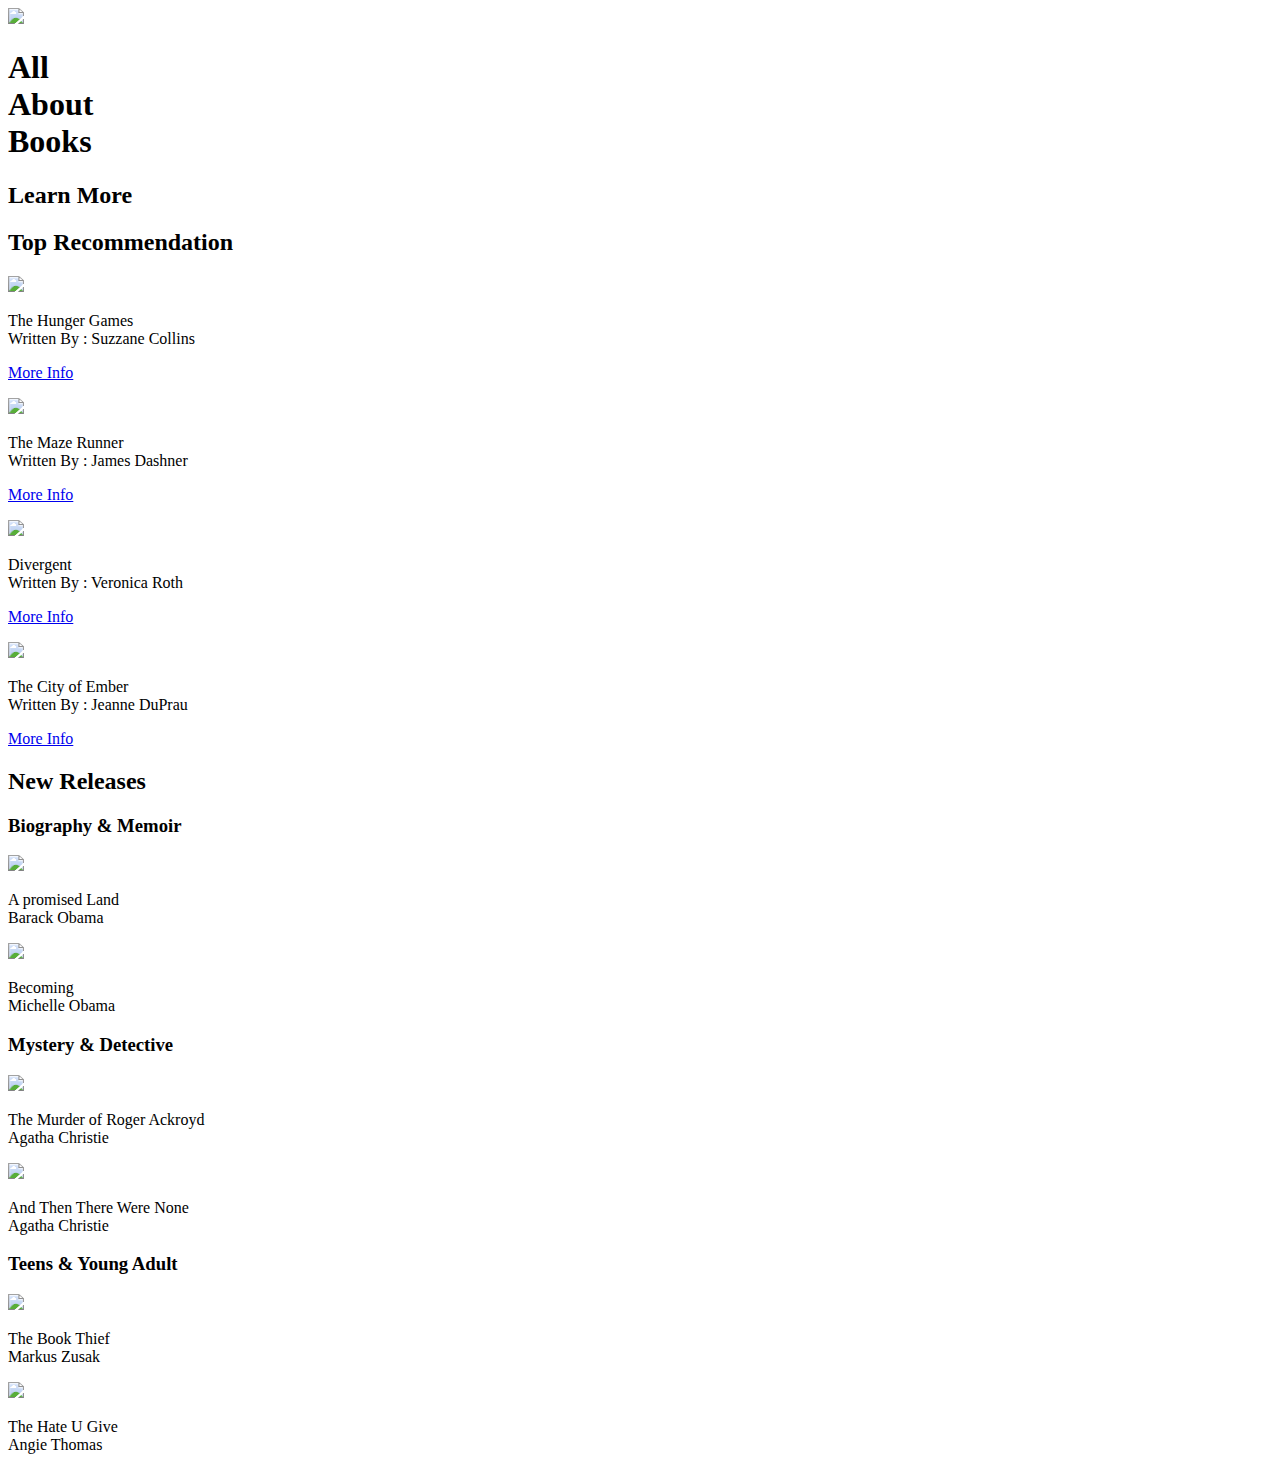
==== index.html @ 15adec6d "Add files via upload" ====
<!DOCTYPE html>
<html>
<head>
	<meta charset="utf-8">
	<title>Book Review</title>
	<link rel="icon" href="book.png">
</head>
<body>
	<div>
		<img src="https://images.unsplash.com/photo-1561657819-51c0511e35ab?ixlib=rb-1.2.1&ixid=MnwxMjA3fDB8MHxwaG90by1wYWdlfHx8fGVufDB8fHx8&auto=format&fit=crop&w=1502&q=80">
		<h1>All <br> About <br> Books</h1>
		<h2>Learn More</h2>
	</div>
	
	<h2>Top Recommendation</h2>

	<div>
		<div>
			<!-- Card 1 -->
			<img src="https://images-na.ssl-images-amazon.com/images/I/61JfGcL2ljL.jpg">
			<p>The Hunger Games <br> Written By : Suzzane Collins</p>
			<a href="https://en.wikipedia.org/wiki/The_Hunger_Games"><p>More Info</p></a>
		</div>
		<div>
			<!-- Card 2 -->
			<img src="https://images-na.ssl-images-amazon.com/images/I/51UU0FLH1wL._SX330_BO1,204,203,200_.jpg">
			<p>The Maze Runner <br> Written By : James Dashner</p>
			<a href="https://en.wikipedia.org/wiki/The_Maze_Runner"><p>More Info</p></a>
		</div>
		<div>
			<!-- Card 3 -->
			<img src="https://images-na.ssl-images-amazon.com/images/I/81-DFVziuwL.jpg">
			<p>Divergent <br> Written By : Veronica Roth</p>
			<a href="https://en.wikipedia.org/wiki/Divergent_(novel)"><p>More Info</p></a>
		</div>
		<div>
			<!-- Card 4 -->
			<img src="https://i.pinimg.com/originals/e0/2a/a6/e02aa65172001645eb90a3da22c59979.jpg">
			<p>The City of Ember <br>Written By : Jeanne DuPrau</p>
			<a href="https://www.goodreads.com/book/show/307791.The_City_of_Ember"><p>More Info</p></a>
		</div>
	</div>

	<h2>New Releases</h2>

	<div>
		<div>
			<h3>Biography & Memoir</h3>
			<div>
				<img src="https://m.media-amazon.com/images/I/91uwocAMtSL.jpg">
				<p>A promised Land <br> Barack Obama</p>
			</div>
			<div>
				<img src="https://images-na.ssl-images-amazon.com/images/I/81h2gWPTYJL.jpg">
				<p>Becoming <br> Michelle Obama</p>
			</div>
		</div>
		<div>
			<h3>Mystery & Detective</h3>
			<div>
				<img src="https://images-na.ssl-images-amazon.com/images/I/713gSnLgjbL.jpg">
				<p>The Murder of Roger Ackroyd <br> Agatha Christie</p>
			</div>
			<div>
				<img src="https://images-na.ssl-images-amazon.com/images/I/81B9LhCS2AL.jpg">
				<p>And Then There Were None <br> Agatha Christie</p>
			</div>
		</div>
		<div>
			<h3>Teens & Young Adult</h3>
			<div>
				<img src="https://torontopubliclibrary.typepad.com/.a/6a00e5509ea6a1883401b8d21891fe970c-pi">
				<p>The Book Thief <br>Markus Zusak</p>
			</div>
			<div>
				<img src="http://www.highpoint.edu/library/files/2018/10/thug.jpg">
				<p>The Hate U Give <br>Angie Thomas</p>
			</div>
		</div>
	</div>

</body>
</html>
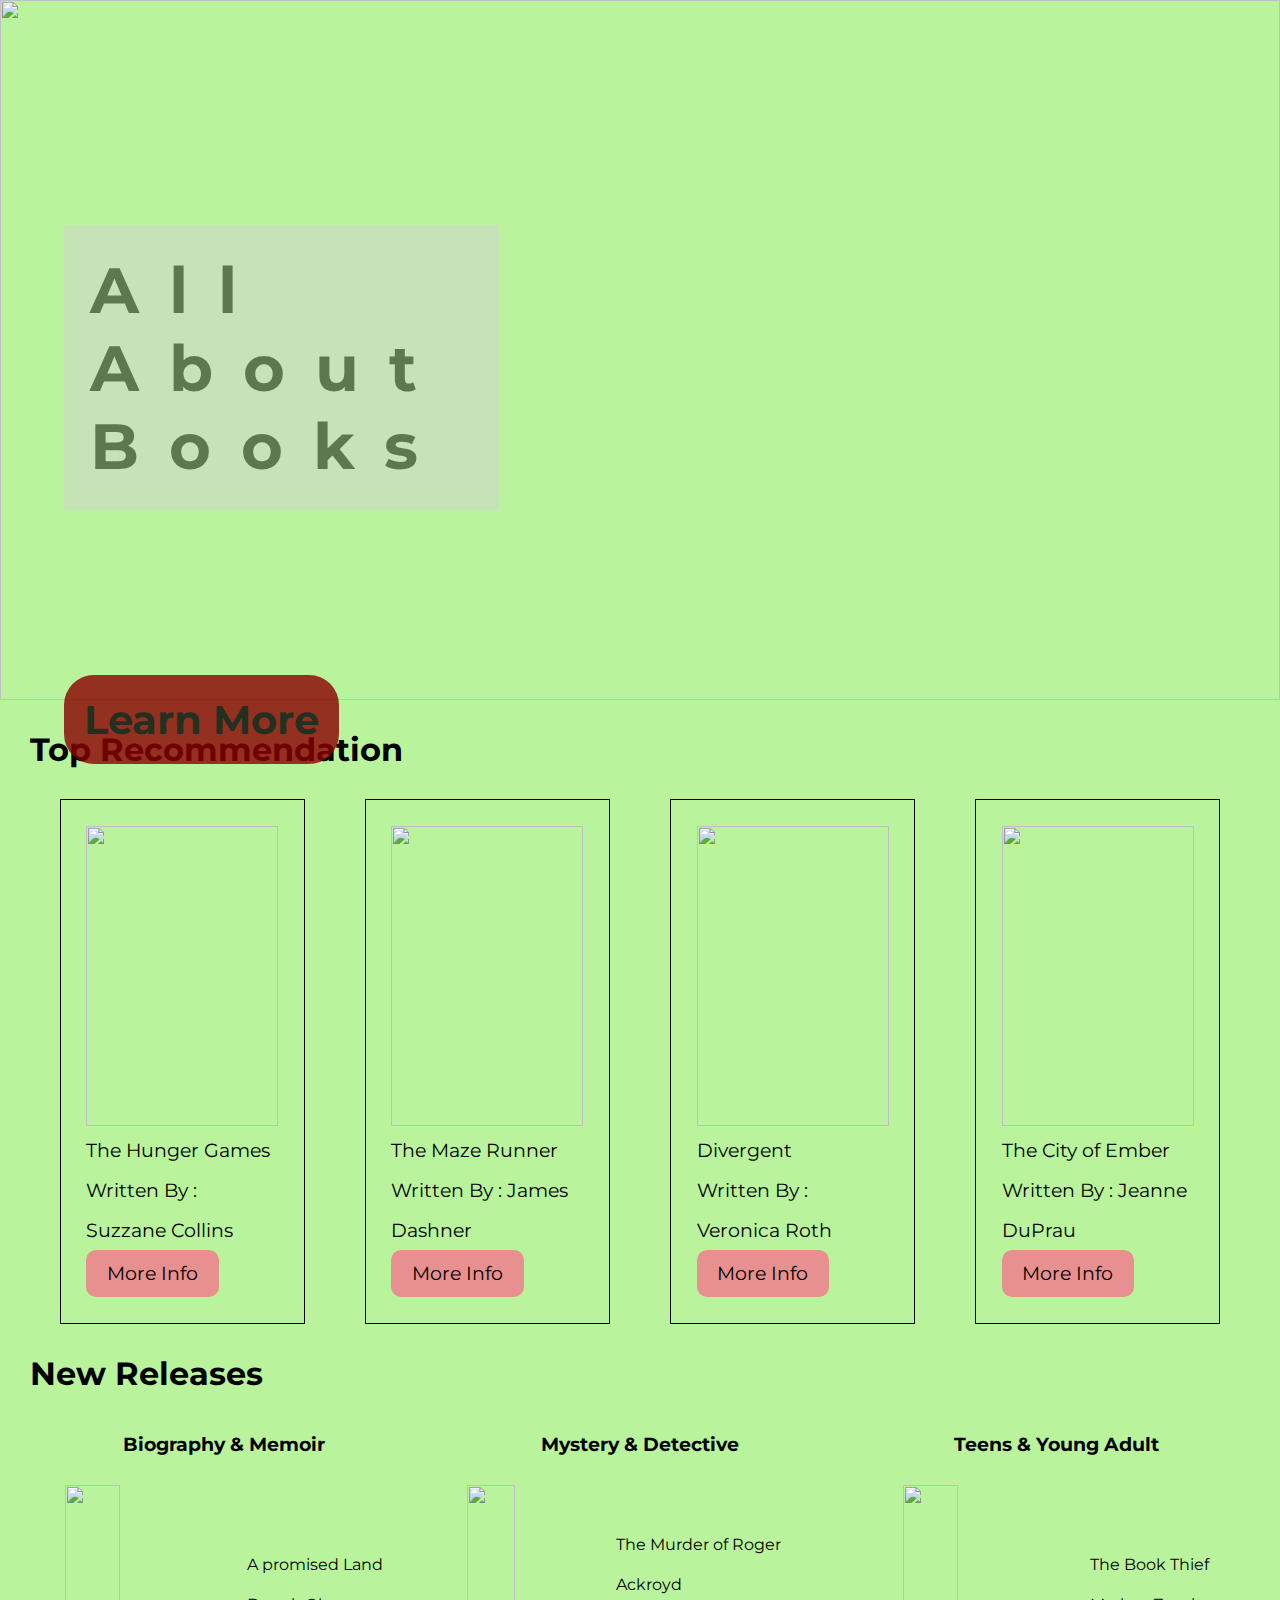
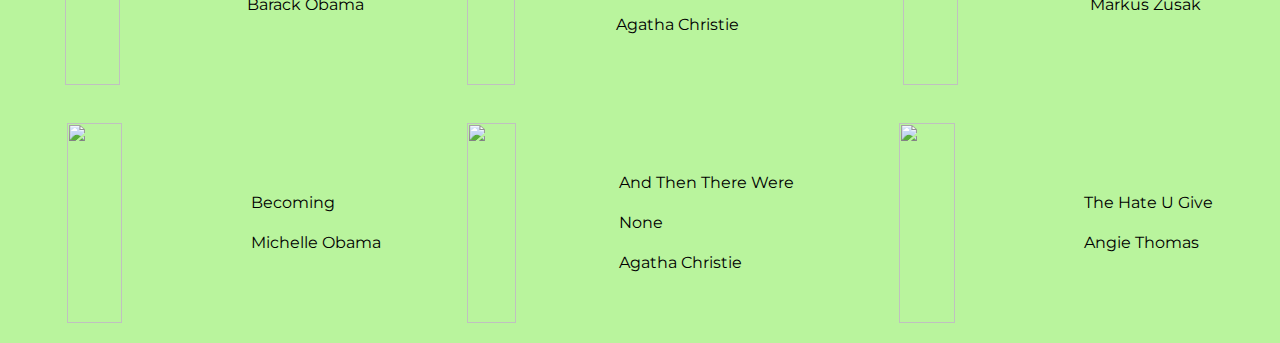
==== commit 909f4baa: "Add files via upload" ====
--- a/index.html
+++ b/index.html
@@ -4,80 +4,105 @@
 	<meta charset="utf-8">
 	<title>Book Review</title>
 	<link rel="icon" href="book.png">
+	<link rel="stylesheet" type="text/css" href="style.css">
+	<link rel="preconnect" href="https://fonts.googleapis.com">
+	<link rel="preconnect" href="https://fonts.gstatic.com" crossorigin>
+	<link href="https://fonts.googleapis.com/css2?family=Montserrat&display=swap" rel="stylesheet">
 </head>
 <body>
-	<div>
-		<img src="https://images.unsplash.com/photo-1561657819-51c0511e35ab?ixlib=rb-1.2.1&ixid=MnwxMjA3fDB8MHxwaG90by1wYWdlfHx8fGVufDB8fHx8&auto=format&fit=crop&w=1502&q=80">
-		<h1>All <br> About <br> Books</h1>
-		<h2>Learn More</h2>
+	<div id="top">
+		<img id="banner" src="https://images.unsplash.com/photo-1561657819-51c0511e35ab?ixlib=rb-1.2.1&ixid=MnwxMjA3fDB8MHxwaG90by1wYWdlfHx8fGVufDB8fHx8&auto=format&fit=crop&w=1502&q=80">
+		<div id="heading">
+			<h1>All <br> About <br> Books</h1>
+		</div>
+		
+		<h2 id="bannertext">Learn More</h2>
 	</div>
 	
 	<h2>Top Recommendation</h2>
 
-	<div>
-		<div>
+	<div id="recommendation">
+		<div class="border">
 			<!-- Card 1 -->
-			<img src="https://images-na.ssl-images-amazon.com/images/I/61JfGcL2ljL.jpg">
+			<img class="cards" src="https://images-na.ssl-images-amazon.com/images/I/61JfGcL2ljL.jpg">
 			<p>The Hunger Games <br> Written By : Suzzane Collins</p>
-			<a href="https://en.wikipedia.org/wiki/The_Hunger_Games"><p>More Info</p></a>
+			<a href="https://en.wikipedia.org/wiki/The_Hunger_Games"><p class="button">More Info</p></a>
 		</div>
-		<div>
+		<div class="border">
 			<!-- Card 2 -->
-			<img src="https://images-na.ssl-images-amazon.com/images/I/51UU0FLH1wL._SX330_BO1,204,203,200_.jpg">
+			<img class="cards" src="https://images-na.ssl-images-amazon.com/images/I/51UU0FLH1wL._SX330_BO1,204,203,200_.jpg">
 			<p>The Maze Runner <br> Written By : James Dashner</p>
-			<a href="https://en.wikipedia.org/wiki/The_Maze_Runner"><p>More Info</p></a>
+			<a href="https://en.wikipedia.org/wiki/The_Maze_Runner"><p class="button">More Info</p></a>
 		</div>
-		<div>
+		<div class="border">
 			<!-- Card 3 -->
-			<img src="https://images-na.ssl-images-amazon.com/images/I/81-DFVziuwL.jpg">
+			<img class="cards" src="https://images-na.ssl-images-amazon.com/images/I/81-DFVziuwL.jpg">
 			<p>Divergent <br> Written By : Veronica Roth</p>
-			<a href="https://en.wikipedia.org/wiki/Divergent_(novel)"><p>More Info</p></a>
+			<a href="https://en.wikipedia.org/wiki/Divergent_(novel)"><p class="button">More Info</p></a>
 		</div>
-		<div>
+		<div class="border">
 			<!-- Card 4 -->
-			<img src="https://i.pinimg.com/originals/e0/2a/a6/e02aa65172001645eb90a3da22c59979.jpg">
+			<img class="cards" src="https://i.pinimg.com/originals/e0/2a/a6/e02aa65172001645eb90a3da22c59979.jpg">
 			<p>The City of Ember <br>Written By : Jeanne DuPrau</p>
-			<a href="https://www.goodreads.com/book/show/307791.The_City_of_Ember"><p>More Info</p></a>
+			<a href="https://www.goodreads.com/book/show/307791.The_City_of_Ember"><p class="button">More Info</p></a>
 		</div>
 	</div>
 
 	<h2>New Releases</h2>
 
-	<div>
-		<div>
+	<div id="new">
+		<div class="column">
 			<h3>Biography & Memoir</h3>
-			<div>
-				<img src="https://m.media-amazon.com/images/I/91uwocAMtSL.jpg">
-				<p>A promised Land <br> Barack Obama</p>
+			<div class="desc">
+				<img class="list" src="https://m.media-amazon.com/images/I/91uwocAMtSL.jpg">
+				<div>
+					<p class="paragraph">A promised Land <br> Barack Obama</p>
+				</div>
+				
 			</div>
-			<div>
-				<img src="https://images-na.ssl-images-amazon.com/images/I/81h2gWPTYJL.jpg">
-				<p>Becoming <br> Michelle Obama</p>
+			<div class="desc">
+				<img class="list" src="https://images-na.ssl-images-amazon.com/images/I/81h2gWPTYJL.jpg">
+				<div>
+					<p class="paragraph">Becoming <br> Michelle Obama</p>
+				</div>
 			</div>
 		</div>
-		<div>
+		<div class="column">
 			<h3>Mystery & Detective</h3>
-			<div>
-				<img src="https://images-na.ssl-images-amazon.com/images/I/713gSnLgjbL.jpg">
-				<p>The Murder of Roger Ackroyd <br> Agatha Christie</p>
+			<div class="desc"> 
+				<img class="list" src="https://images-na.ssl-images-amazon.com/images/I/713gSnLgjbL.jpg">
+				<div>
+					<p class="paragraph">The Murder of Roger Ackroyd <br> Agatha Christie</p>
+				</div>
+				
 			</div>
-			<div>
-				<img src="https://images-na.ssl-images-amazon.com/images/I/81B9LhCS2AL.jpg">
-				<p>And Then There Were None <br> Agatha Christie</p>
+			<div class="desc">
+				<img class="list" src="https://images-na.ssl-images-amazon.com/images/I/81B9LhCS2AL.jpg">
+				<div>
+					<p class="paragraph"> And Then There Were None <br> Agatha Christie</p>
+				</div>
+				
 			</div>
 		</div>
-		<div>
+		<div class="column">
 			<h3>Teens & Young Adult</h3>
-			<div>
-				<img src="https://torontopubliclibrary.typepad.com/.a/6a00e5509ea6a1883401b8d21891fe970c-pi">
-				<p>The Book Thief <br>Markus Zusak</p>
+			<div class="desc">
+				<img class="list" src="https://torontopubliclibrary.typepad.com/.a/6a00e5509ea6a1883401b8d21891fe970c-pi">
+				<div>
+					<p class="paragraph">The Book Thief <br>Markus Zusak</p>
+				</div>
+				
 			</div>
-			<div>
-				<img src="http://www.highpoint.edu/library/files/2018/10/thug.jpg">
-				<p>The Hate U Give <br>Angie Thomas</p>
+			<div class="desc">
+				<img class="list" src="http://www.highpoint.edu/library/files/2018/10/thug.jpg">
+				<div>
+					<p class="paragraph">The Hate U Give <br>Angie Thomas</p>
+				</div>
+				
 			</div>
 		</div>
 	</div>
 
+
 </body>
 </html>--- a/style.css
+++ b/style.css
@@ -0,0 +1,186 @@
+#banner{
+	width: 100%;
+	position: relative;
+	height: 700px;
+	object-fit: cover;
+}
+
+#top{
+	display: flex;
+}
+
+#top>div, #top>h2{
+	position: absolute;
+}
+
+h1{
+	font-size: 400%;
+	color: black;
+	font-weight: bold;
+	letter-spacing: 30px;
+	opacity: 1;
+}
+
+#bannertext{
+	padding: 20px;
+	border-radius: 30px;
+	background-color: darkred;
+	font-size: 250%;
+	opacity: 0.8;
+	top: 75%;
+	left: 5%;
+}
+
+body{
+	font-family: 'Montserrat', sans-serif;
+	background-color: #B9F49D;
+}
+
+*{
+	padding: 0;
+	margin: 0;
+}
+
+#heading{
+	background-color: lightgray;
+	opacity: 0.5;
+	width: 30%;
+	padding: 2%;
+	top: 25%;
+	left: 5%;
+}
+
+h2{
+	padding: 30px;
+	font-size: 200%;
+}
+
+#recommendation{
+	display: flex;
+	justify-content: space-evenly;
+	flex-wrap: wrap;
+}
+
+.border{
+	border: 1px solid black;
+	width: 15%;
+	padding: 2%;
+}
+
+.cards{
+	width: 100%;
+	height: 300px;
+}
+
+.cards:hover{
+	border: 2px solid black;
+	opacity: 0.8;
+}
+
+p{
+	line-height: 40px;
+	color: black;
+	font-size: 120%;
+}
+
+a{
+	text-decoration: none;
+}
+
+.button{
+	background-color: #E89090;
+	padding: 2%;
+	width: 65%;
+	text-align: center;
+	border-radius: 10px;
+
+}
+
+.button:hover{
+	background-color: black;
+	color: white;
+}
+
+#new{
+	display: flex;
+	justify-content: space-evenly;
+	flex-wrap: wrap;
+}
+
+.desc{
+	display: flex;
+	justify-content: space-evenly;
+	padding: 5%;
+	align-items: center;
+}
+
+.list{
+	width: 40%;
+	height: 200px;
+}
+
+.list:hover{
+	width: 45%;
+}
+
+.column{
+	width: 30%;
+}
+
+h3{
+	text-align: center;
+	padding: 10px;
+}
+
+h3:hover{
+	text-decoration: overline;
+}
+
+.paragraph{
+	padding-left: 30px;
+	font-size: 100%;
+}
+
+.paragraph:hover{
+	text-decoration: underline;
+}
+
+@media screen and (max-width: 1000px){
+	body{
+		background-color: lightgray;
+	}
+	#banner{
+		height: 500px;
+	}
+
+	h1{
+		font-size: 250%;
+		top: 10%;
+	}
+
+	#heading{
+		width: 50%;
+	}
+
+	#bannertext{
+		font-size: 150%;
+		top: 60%;
+	}
+}
+
+@media screen and (max-width: 600px){
+	body{
+		background-color: lightblue;
+	}
+	#banner{
+		height: 300px;
+	}
+	#heading{
+		display: none;
+	}
+	#bannertext{
+		width: 70%;
+		top: 5%;
+		text-align: center;
+	}
+}
